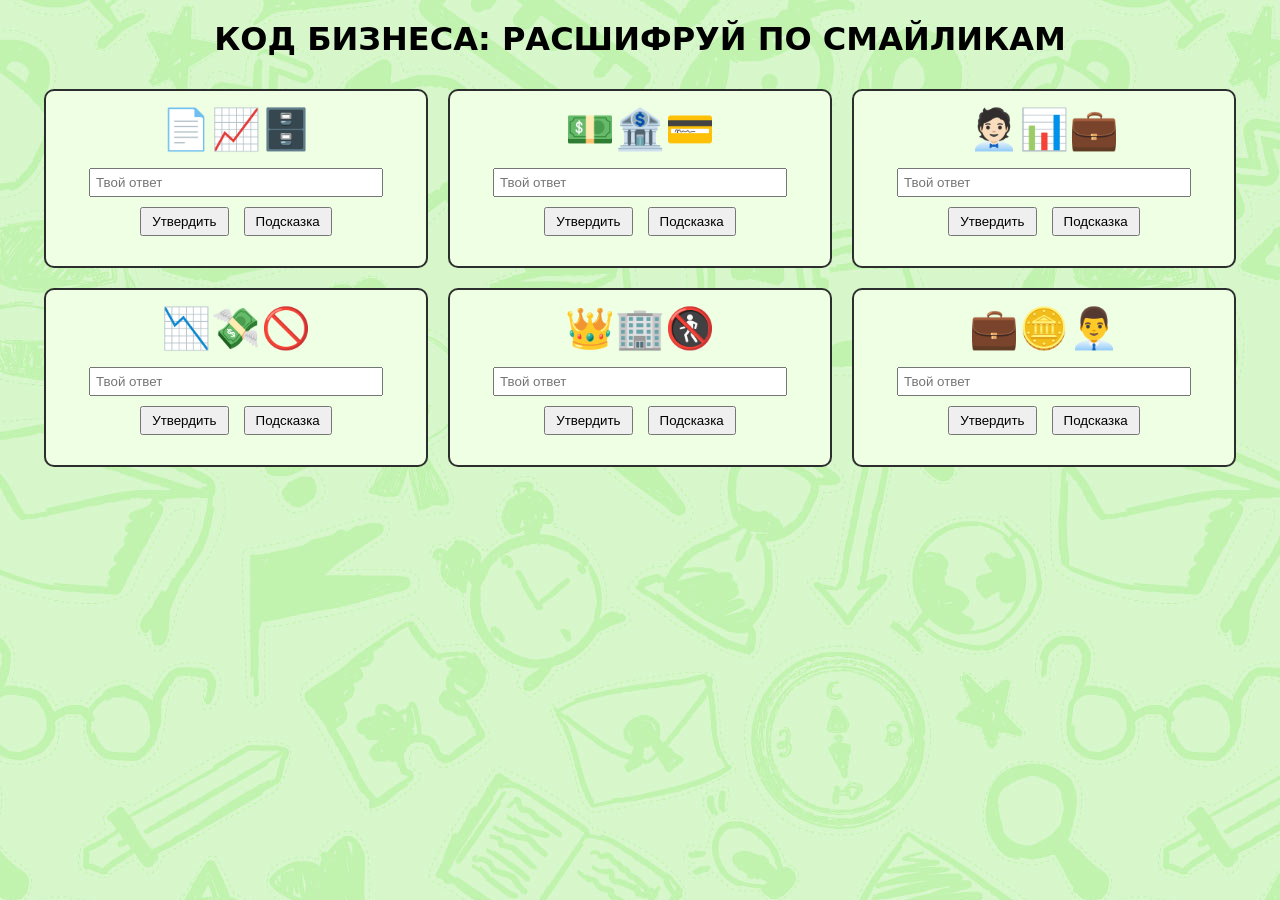
==== emodji/index.html @ 4bdc4ef9 "initial commit" ====
<!DOCTYPE html>
<html>
<head>
  <meta charset="UTF-8">
  <title>Угадай по смайликам</title>
  <link rel="stylesheet" href="style.css">
</head>
<body>

<h1>КОД БИЗНЕСА: РАСШИФРУЙ ПО СМАЙЛИКАМ</h1>

<div class="game">

  <div class="task" data-answer="Акция" data-hint="Ценная бумага дающая право на долю в компании">
    <div class="emoji">📄📈🗄️</div>
    <input type="text" placeholder="Твой ответ">
    <button onclick="check(this)">Утвердить</button>
    <button onclick="hint(this)">Подсказка</button>
    <div class="result"></div>
  </div>

  <div class="task" data-answer="Капитал" data-hint="Ресурсы используемые для получения прибыли">
    <div class="emoji">💵🏦💳</div>
    <input type="text" placeholder="Твой ответ">
    <button onclick="check(this)">Утвердить</button>
    <button onclick="hint(this)">Подсказка</button>
    <div class="result"></div>
  </div>

  <div class="task" data-answer="Индивидуальный предприниматель (ИП)" data-hint="Физическое лицо ведущее бизнес">
    <div class="emoji">🧑🏻‍💼📊💼</div>
    <input type="text" placeholder="Твой ответ">
    <button onclick="check(this)">Утвердить</button>
    <button onclick="hint(this)">Подсказка</button>
    <div class="result"></div>
  </div>

  <div class="task" data-answer="Банкротство" data-hint="Ситуация когда компания не может расплатиться с долгами">
    <div class="emoji">📉💸🚫</div>
    <input type="text" placeholder="Твой ответ">
    <button onclick="check(this)">Утвердить</button>
    <button onclick="hint(this)">Подсказка</button>
    <div class="result"></div>
  </div>

  <div class="task" data-answer="Монополист" data-hint="Одна компания на рынке">
    <div class="emoji">👑🏢🚷</div>
    <input type="text" placeholder="Твой ответ">
    <button onclick="check(this)">Утвердить</button>
    <button onclick="hint(this)">Подсказка</button>
    <div class="result"></div>
  </div>

  <div class="task" data-answer="Инвестор" data-hint="Вкладывает деньги в проект ради прибыли">
    <div class="emoji">💼🪙👨‍💼</div>
    <input type="text" placeholder="Твой ответ">
    <button onclick="check(this)">Утвердить</button>
    <button onclick="hint(this)">Подсказка</button>
    <div class="result"></div>
  </div>

</div>

<script>


function check(el) {
  let task = el.parentElement;

  let input = task.querySelector("input");
  let userAnswer = input.value.toLowerCase().trim();

  let correct = task.dataset.answer.toLowerCase();
  
  let result = task.querySelector(".result");

  if (userAnswer === correct) {
    result.innerHTML = "✅ Верно!";
    result.style.color = "green";

    input.disabled = true;
    el.disabled = true;
  } else {
    result.innerHTML = "❌ Неверно";
    result.style.color = "red";
  }
}

function hint(el) {
  let task = el.parentElement;
  let result = task.querySelector(".result");

  result.innerHTML = "Подсказка: " + task.dataset.hint;
  result.style.color = "green";
}

</script>

</body>
</html>
---- emodji/style.css ----
h1 {
  font-family:;
  margin-top: 20px;
  color:  rgb(0, 0, 0);
}

body {
  font-family: system-ui, -apple-system, BlinkMacSystemFont, 'Segoe UI', Roboto, Oxygen, Ubuntu, Cantarell, 'Open Sans', 'Helvetica Neue', sans-serif;
  text-align: center;
  /* background: #f5f5f5; */
  background: url(foooon);
}

.game {
  display: flex;
  flex-wrap: wrap;
  justify-content: center;
}

.task {
  background: rgb(238, 255, 228);
  border: 2px solid #ccc;
  border-radius: 10px;
  border-color: rgba(25, 25, 27, 0.907);
  padding: 15px;
  margin: 10px;
  width: 350px;
}

.emoji {
  font-size: 40px;
  margin-bottom: 10px;
}

input {
  padding: 5px;
  margin: 5px;
  width: 80%;
}

button {
  margin: 5px;
  padding: 5px 10px;
  cursor: pointer;
}

.result {
  margin-top: 10px;
  font-weight: bold;
}
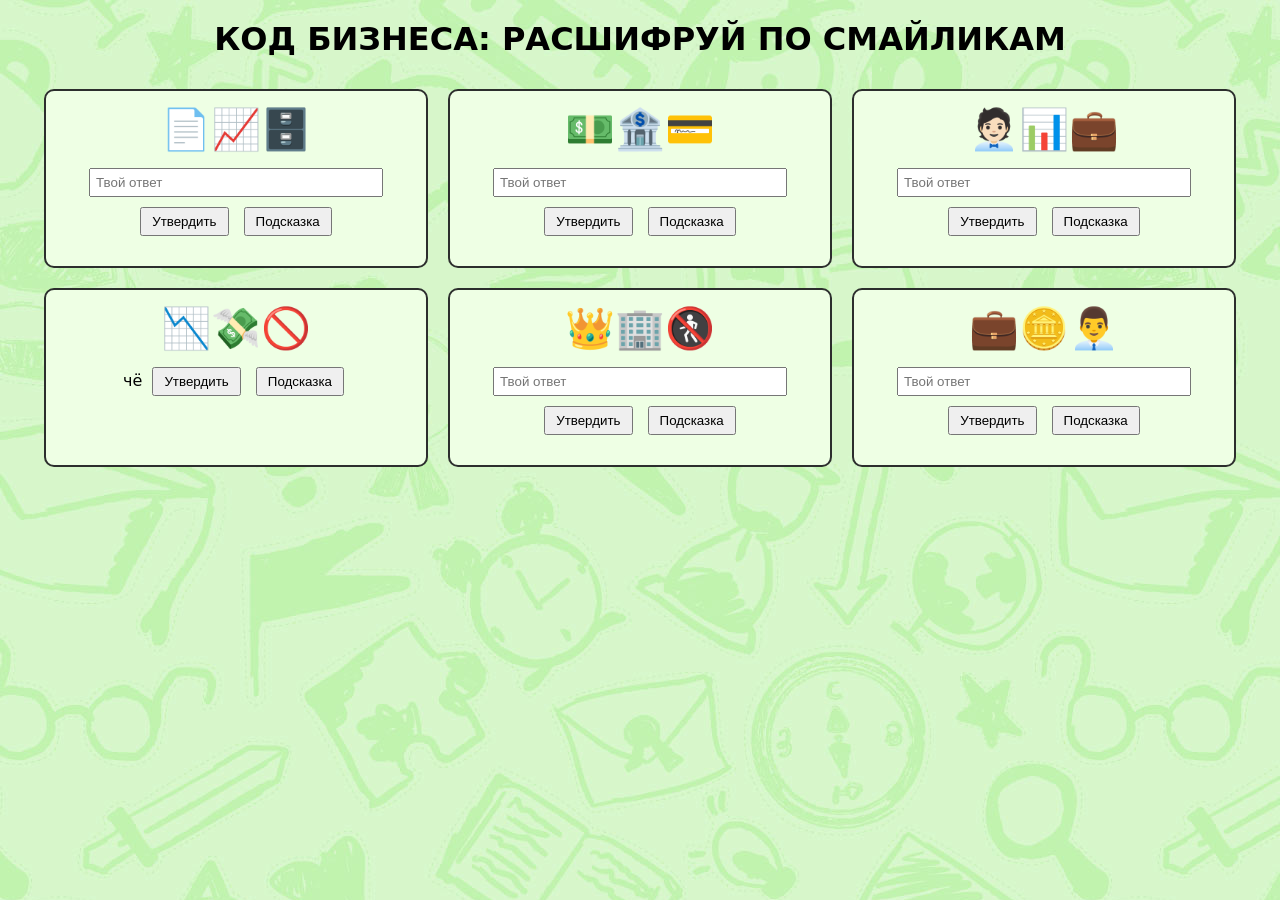
==== commit 6751b105: "modified:   buisnes-viselica/style.css 	modified:   emodji/index.html 	modified:   img-line/index.ht" ====
--- a/emodji/index.html
+++ b/emodji/index.html
@@ -37,7 +37,7 @@
 
   <div class="task" data-answer="Банкротство" data-hint="Ситуация когда компания не может расплатиться с долгами">
     <div class="emoji">📉💸🚫</div>
-    <input type="text" placeholder="Твой ответ">
+    чё
     <button onclick="check(this)">Утвердить</button>
     <button onclick="hint(this)">Подсказка</button>
     <div class="result"></div>
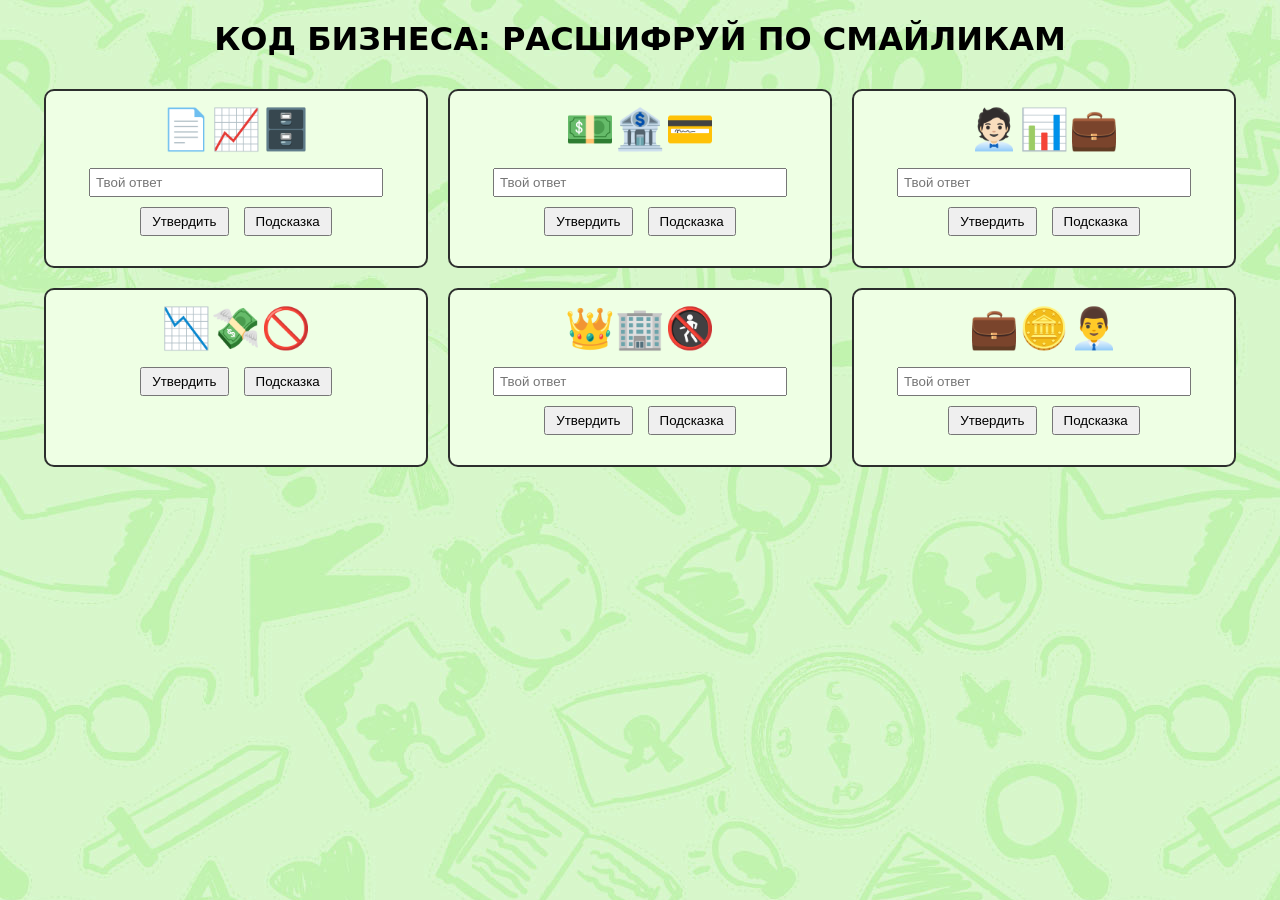
==== commit d45e31fb: "modified:   emodji/index.html" ====
--- a/emodji/index.html
+++ b/emodji/index.html
@@ -27,7 +27,7 @@
     <div class="result"></div>
   </div>
 
-  <div class="task" data-answer="Индивидуальный предприниматель (ИП)" data-hint="Физическое лицо ведущее бизнес">
+  <div class="task" data-answer="предприниматель" data-hint="Физическое лицо ведущее бизнес">
     <div class="emoji">🧑🏻‍💼📊💼</div>
     <input type="text" placeholder="Твой ответ">
     <button onclick="check(this)">Утвердить</button>
@@ -37,7 +37,6 @@
 
   <div class="task" data-answer="Банкротство" data-hint="Ситуация когда компания не может расплатиться с долгами">
     <div class="emoji">📉💸🚫</div>
-    чё
     <button onclick="check(this)">Утвердить</button>
     <button onclick="hint(this)">Подсказка</button>
     <div class="result"></div>
